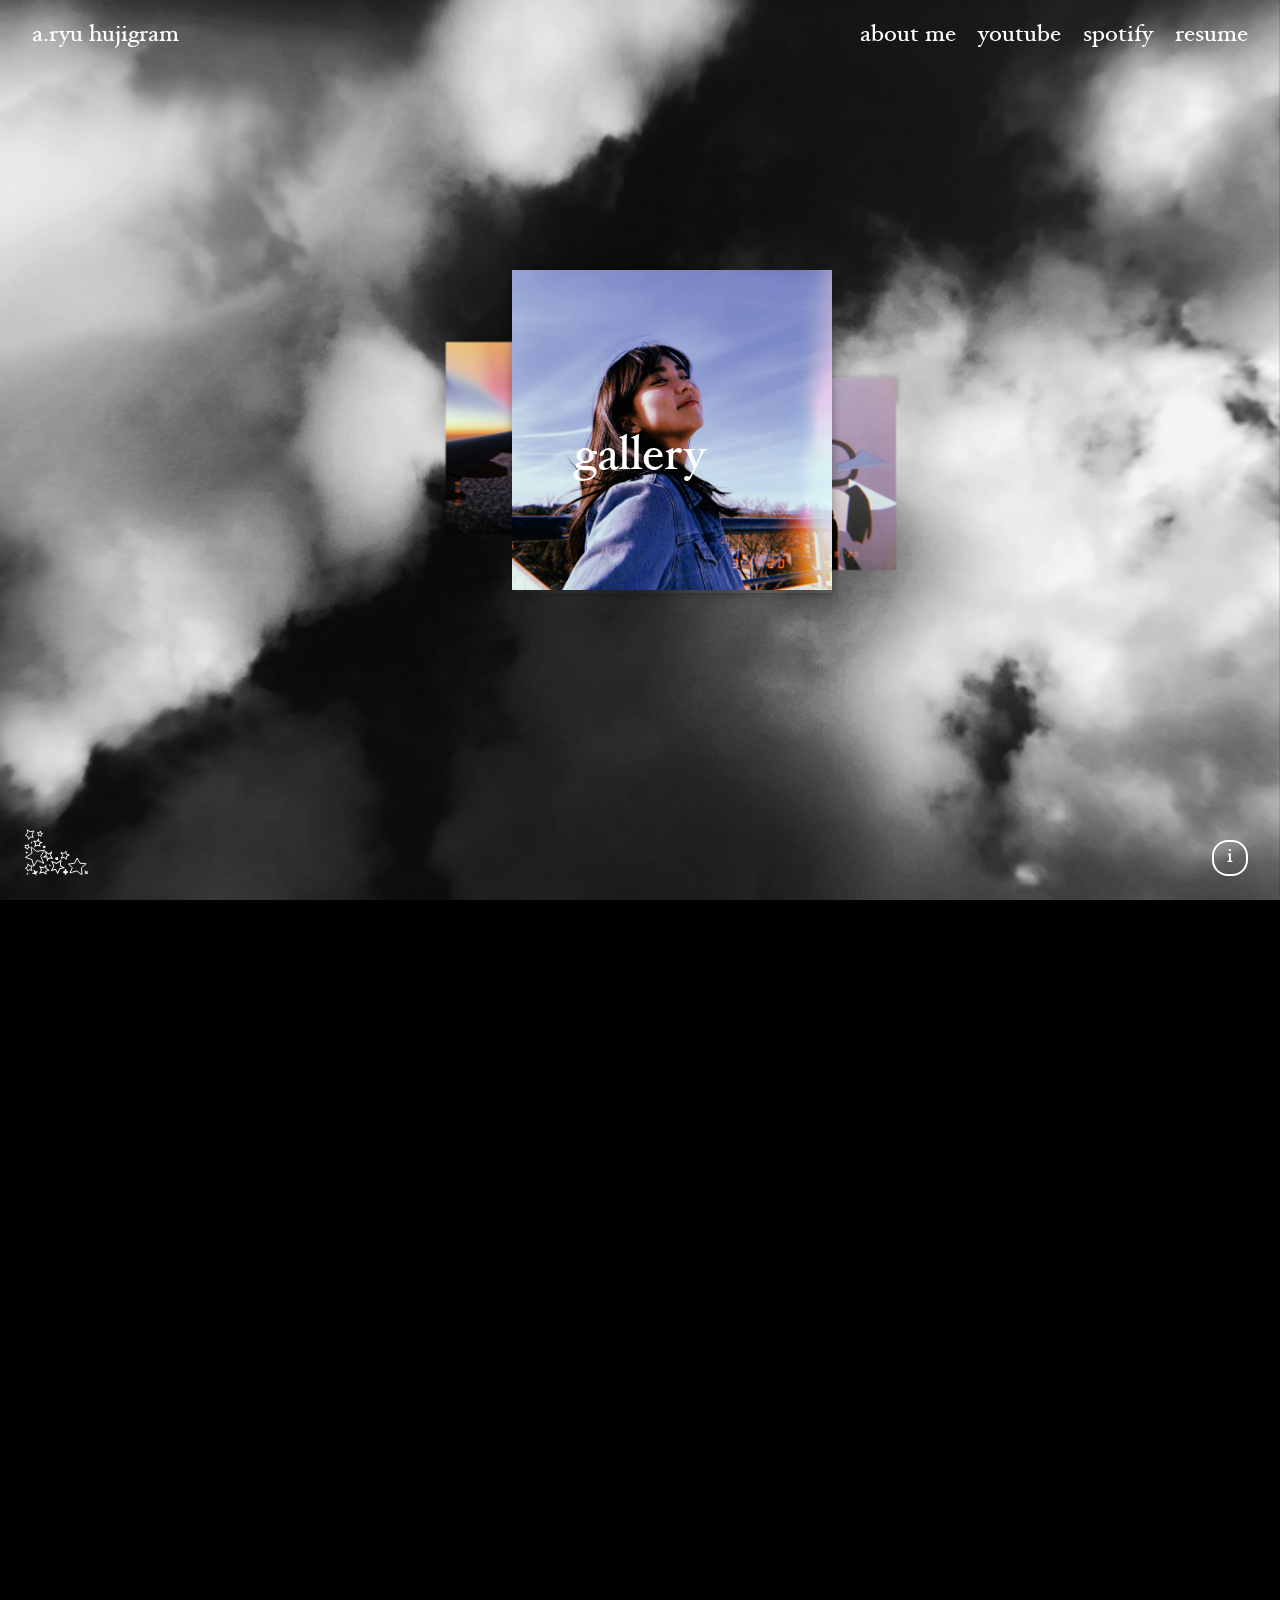
==== gallery.html @ 223b8233 "add all files" ====
<!DOCTYPE html>
<html lang="en">
<head>
    <title>gallery | hujigram by allison ryu</title>
    <!-- Global site tag (gtag.js) - Google Analytics -->
    <script async src="https://www.googletagmanager.com/gtag/js?id=UA-162291240-1"></script>
    <script>
      window.dataLayer = window.dataLayer || [];
      function gtag(){dataLayer.push(arguments);}
      gtag('js', new Date());

      gtag('config', 'UA-162291240-1');
    </script>
    <script src="https://ajax.googleapis.com/ajax/libs/jquery/3.4.1/jquery.min.js"></script>
    <link rel="stylesheet" href="Stylesheets/styles_gallery.css">
    <meta charset="utf-8" />
    <script src="https://ajax.googleapis.com/ajax/libs/jquery/3.4.1/jquery.min.js"></script>
    <meta content="width=device-width, initial-scale=1.0" name="viewport"/>
    
    
</head>
<body>
    <div class="title-block-wrap" id="title">
        <div class="title-block">gallery</div>
    </div>
    <div class="dark-bg-wrap1"></div>
    <div class="light-bg-wrap1"></div>
    <div class="menu-wrap">
        <div class="menu">
            <div>
                <a href="https://ar3wm.github.io" target="_blank">about me</a>
            </div>
            <div>
                <a href="https://www.youtube.com/channel/UCRMOziAh2paMa1pQdy3Xj4A" target="_blank" target="_blank">youtube</a>
            </div>
            <div>
                <a href="Images/Allison H Ryu Resume.pdf" target="_blank">resume</a>
            </div>
            <div>
                <a href="https://open.spotify.com/user/1270275029?si=pv2dX8YVRN6wfioHuTjerA" target="_blank">spotify</a>
            </div>
        </div>
    </div>
    <div class="scroller">scroll</div>
    <div class="nav-wrap-top">
        <div class="home"><a href="index.html">a.ryu hujigram</a></div>
        <div class="nav-toggle-wrap">
            <div class="nav-toggle rotate">✕</div>
        </div>
        <div class="nav-links">
            <span><a href="https://ar3wm.github.io" target="_blank">about me</a></span> 
            <span><a href="https://www.youtube.com/channel/UCRMOziAh2paMa1pQdy3Xj4A" target="_blank">youtube</a></span>
            <span><a href="https://open.spotify.com/user/1270275029?si=pv2dX8YVRN6wfioHuTjerA" target="_blank">spotify</a></span>
            <span><a href="Images/Allison H Ryu Resume.pdf" target="_blank">resume</a></span>
        </div>
    </div>
    <div class="nav-wrap-bottom">
        <div class="logo">
            <img src="huji/stars.svg">
        </div>
        <div class="info-wrap">
            <div class="info-icon">i</div>
            <div class="info-credits">
                hujigram base code by <a href="https://marcd.co" target="_blank">marcd</a> | else by allison ryu
            </div>
        </div>
    </div>

    <div id="main" class="content-wrap"> 
        <div class="content">
            <div class="photo" id="lmao4">
                <img src="huji/2020-03-23 15:09:22.438.jpg">
            </div>
            <div class="photo" id="lmao3">
                <img src="huji/IMG_9908.JPG">
            </div>
            <div class="photo" id="lmao2">
                <img src="huji/2020-04-12 00:31:49.528.jpg">
            </div>
            <div class="photo" id="lmao1">
                <img src="huji/2019-11-06 14:05:25.620.JPG">
            </div>
            <div class="photo" id="lmao1a">
                <img src="huji/2020-02-29 20:44:27.593.jpg">
            </div>
            <div class="photo" id="lmao">
                <img src="huji/IMG_9851.JPG">
            </div>
            <div class="photo" id="haha">
                <img src="huji/2020-02-15 16:21:48.721.jpg">
            </div>
            <div class="photo" id="richmond1">
                <div class="track-title hide-track track13"></div>
                <img src="huji/2020-01-25 17:44:06.777.JPG">
            </div>
            <div class="photo" id="img12a">
                <img src="huji/2020-02-22 20:15:43.824.jpg">
            </div>
            <div class="photo" id="img12">
                <div class="track-title hide-track track12"></div>
                <img src="huji/2019-12-28 07:32:03.674.jpg">
            </div>
            <div class="photo" id="img11a">
                <img src="huji/2020-04-01 20:06:08.849.jpg">
            </div>
            <div class="photo" id="img11">
                <div class="track-title hide-track track11"></div>
                <img src="huji/IMG_9921.JPG">
            </div>
            <div class="photo" id="img10a">
                <img src="huji/IMG_9859.JPG">
            </div>
            <div class="photo" id="img10">
                <div class="track-title hide-track track10"></div>
                <img src="huji/2020-02-23 15:24:36.950.jpg">
            </div>
            <div class="photo" id="img9">
                <div class="track-title hide-track track9"></div>
                <img src="huji/2020-04-12 00:32:01.411.jpg">
            </div>
            <div class="photo" id="img8a">
                <img src="huji/2019-12-05 21:04:36.145.jpg">
            </div>
            <div class="photo" id="img8">
                <div class="track-title hide-track track8"></div>
                <img src="huji/IMG_9917.JPG">
            </div>
            <div class="photo" id="img7">
                <div class="track-title hide-track track7"></div>
                <img src="huji/IMG_9920.JPG">
            </div>
            <div class="photo" id="img6a">
                <img src="huji/2020-02-18 18:15:46.173.jpg">
            </div>
            <div class="photo" id="img6">
                <div class="track-title hide-track track6"></div>
                <img src="huji/IMG_9796.JPG">
            </div>
            <div class="photo" id="img5">
                <img src="huji/2020-01-25 17:05:25.091.jpg">
            </div>
            <div class="photo" id="img5a">
                <div class="track-title hide-track track5"></div>
                <img src="huji/IMG_9876.JPG">
            </div>
            <div class="photo" id="img4a">
                <img src="huji/2020-02-01 07:21:33.247.jpg">
            </div>
            <div class="photo" id="img4">
                <div class="track-title hide-track track4"></div>
                <img src="huji/IMG_9903.JPG">
            </div>
            <div class="photo" id="img3a">
                <img src="huji/2020-01-25 17:03:28.948.jpg">
            </div>
            <div class="photo" id="img3">
                <img src="huji/IMG_9911.JPG">
                <div class="track-title hide-track track3"></div>
            </div>
            <div class="photo" id="img2a">
                <img src="huji/2020-04-01 15:30:17.931.jpg">
            </div>
            <div class="photo" id="img2">
                <div class="track-title hide-track track2"></div>
                <img src="huji/IMG_9919.JPG">
            </div>
            <div class="photo" id="img1">
                <div class="track-title hide-track track1"></div>
                <img src="huji/IMG_9954.JPG">
            </div>
        </div>
    </div>

</body>
</html>
<script src="Scripts/scripts_gallery.js"></script>
---- Stylesheets/styles_gallery.css ----
/* width */
/* ::-webkit-scrollbar {
    display: none!important;
  } */
  
  /* Track */
  ::-webkit-scrollbar-track {
    display: none;
  }
  
  /* Handle */
  ::-webkit-scrollbar-thumb {
    display: none;
  }
  
  /* Handle on hover */
  ::-webkit-scrollbar-thumb:hover {
    display: none;
  }
  *{
      box-sizing: border-box;
  }
  :focus{
      outline: none;
  }
  @font-face{
    font-family: hoefler;
    src: url(../Fonts/Hoefler-Text-Regular.woff);
  }
  html, body{
      font-size: 16px;
      font-family: hoefler, serif;
      transition: color 1s ease;
      color: white;
  /*
      text-size-adjust: 100%;
      -webkit-text-size-adjust: 100%;
      font-kerning: auto;
      -webkit-font-smoothing: antialiased;
      font-size: 16px;
      letter-spacing: .02rem;
      text-rendering: optimizeLegibility;
  */
  }
  body{
      width: 100vw;
      height: 100vh;
      overflow-y: scroll;
      overflow-x: hidden;
      background-color: black;
      margin: 0;
  }
  a{
      color: inherit;
      text-decoration: none;
  }
  a:hover, .enter-btn:hover, .nav-links:hover, .home:hover, .logo:hover, .info-wrap:hover{
      cursor: pointer;
  }
  .text-invert{
      color: black!important;
  }
  .star-wrap, .star-wrap2{
      width: 100vw;
      height: 100vh;
      position: fixed;
      left: 0;
      top: 0;
      overflow: hidden;
      perspective: 1000px;
      -webkit-perspective:1000px;
      -moz-perspective:1000px;
      -webkit-perspective-origin:50% 50%;
      -moz-perspective-origin:50% 50%;
      -moz-transform-style: preserve-3d;
      transition: .75s ease;
  }
  .star-wrap2{
      perspective: 10000px;
      -webkit-perspective: 10000px;
      -moz-perspective:400px;
  }
  .choose-one {
    width: 45rem;
    height: 3rem;
    position: fixed;
    top: calc(50% - 1rem);
    left: calc(50% - 22.5rem);
    opacity: 0;
    transition: opacity 1.5s ease;
    z-index: 999;
    text-align: center;
    transform: translateZ(0px);
  }
  .try-again {
    width: 45rem;
    height: 3rem;
    position: fixed;
    top: calc(50% - 1rem);
    left: calc(50% - 22.5rem);
    opacity: 0;
    transition: opacity 1.5s ease;
    z-index: 999;
    text-align: center;
    transform: translateZ(0px);
  }
  .content, .star-content, .star-content2 {
  /*
      -webkit-perspective-origin:50% 50%;
      -moz-perspective-origin:50% 50%;
  */
      -moz-transform-style: preserve-3d;
      transform-style: preserve-3d;
      position: absolute;
      width: 100%;
      height: 100%;
      left: 0;
      top: 0;
      
  }
  .content-wrap{
      width: 100vw;
      height: 100vh;
      position: fixed;
      left: 0;
      top: 0;
      overflow: hidden;
      perspective: 2000px;
      -webkit-perspective:2000px;
      -moz-perspective:2000px;
      -webkit-perspective-origin:50% 50%;
      -moz-perspective-origin:50% 50%;
      -moz-transform-style: preserve-3d;
      transition: .75s ease;
  }
  
  .photo {
  /*    border: 1px solid black;*/
      box-shadow: 0px 0px 12px 3px rgba(0, 0, 0, .25);
      opacity: 1;
      transition: opacity .5s ease;
      position: absolute;
  }

  .photo img{
      height: 30rem;
      
  }
  #img1{
      left: 35vw;
      top: 20vh;
      transform: translateZ(20000px);
  }
  #img2{
      height: 3rem;
      left: 12vw;
      top: 20vh;
      transform: translateZ(19000px);
  }
  #img2a{
    height: 4rem;
    right: 0vw;
    top: 30vh;
    transform: translateZ(19000px);
  }
  #img3{
      left: 28vw;
      top: 20vh;
      transform: translateZ(18000px);
  }
  #img3a{
    right: 2vw;
    top: 39vh;
    transform: translateZ(18500px);
  }
  #img4{
      height: 3rem;
      left: 9vw;
      top: 20vh;
      transform: translateZ(17000px);
  }
  #img4a{
    height: 2rem;
    right: 14vw;
    top: 20vh;
    transform: translateZ(16500px);
}
  #img5{
      left: 16vw;
      top: 20vh;
      transform: translateZ(16000px);
  }
  #img5a{
    right: 27vw;
    top: 16vh;
    transform: translateZ(16000px);
  }
  #img6{
      left: 12vw;
      top: 20vh;
      transform: translateZ(15000px);
  }
  #img6a{
    right: 3vw;
    top: 37vh;
    transform: translateZ(15000px);
  }
  #img7{
      left: 28vw;
      top: 20vh;
      transform: translateZ(14000px);
  }
  #img8{
      left: 18vw;
      top: 20vh;
      transform: translateZ(13000px);
  }
  #img8a{
    right: 5vw;
    top: 14vh;
    transform: translateZ(13000px);
  }
  #img9{
      left: 28vw;
      top: 20vh;
      transform: translateZ(12000px);
  }
  #img10{
      left: 12vw;
      top: 20vh;
      transform: translateZ(11000px);
  }
  #img10a{
    height: 4rem;
    right: 19vw;
    top: 30vh;
    transform: translateZ(11000px);
  }
  #img11{
      right: 2vw;
      top: 20vh;
      transform: translateZ(10000px);
  }
  #img11a{
    left: 26vw;
    top: 17vh;
    transform: translateZ(10000px);
  }
  #img12{
      left: 6vw;
      top: 20vh;
      transform: translateZ(9000px);
  }
  #img12a{
    right: 2vw;
    top: 24vh;
    transform: translateZ(9000px);
  }
  #richmond1{
      left: 15vw;
      top: 20vh;
      transform: translateZ(8000px);
  }
  #haha{
      left: 28vw;
      top: 20vh;
      transform: translateZ(7000px);
  }
  #lmao{
    right: 28vw;
    top: 20vh;
    transform: translateZ(6000px);
  }
  #lmao1a{
    left: 18vw;
    top: 10vh;
    transform: translateZ(6000px);
  }
  #lmao1{
    right: 31vw;
    top: 30vh;
    transform: translateZ(5000px);
  }
  #lmao2{
    left: 17vw;
    top: 17vh;
    transform: translateZ(4000px);
  }
  #lmao3{
    left: 22vw;
    top: 20vh;
    transform: translateZ(3000px);
  }
  #lmao4{
    height: 10rem;
    right: 12vw;
    top: 20vh;
    transform: translateZ(2000px);
  }
  .ui-wrapper{
      width: auto!important;
  }
  .scroller{
      position: fixed;
      bottom: 1.5rem;
      left: calc(50vw - 5rem);
      width: 10rem;
      text-align: center;
      font-size: 1rem;
      opacity: 0;
      transition: opacity 1s ease;
  }
  .blink-1 {
      -webkit-animation: blink-1 3s infinite both;
              animation: blink-1 3s infinite both;
  }
  @-webkit-keyframes blink-1 {
    0%,
    50%,
    100% {
      opacity: 1;
    }
    25%,
    75% {
      opacity: 0;
    }
  }
  @keyframes blink-1 {
    0%,
    50%,
    100% {
      opacity: 1;
    }
    25%,
    75% {
      opacity: 0;
    }
  }
  .glow {
  /*
      -webkit-animation: glow 6s infinite both;
              animation: glow 6s infinite both;
  */
  }
  @-webkit-keyframes glow {
    0%,
    50%,
    100% {
      filter: blur(2px);
    }
    25%,
    75% {
      filter: blur(4px);
    }
  }
  @keyframes glow {
    0%,
    50%,
    100% {
      filter: blur(2px);
    }
    25%,
    75% {
      filter: blur(4px);
    }
  }
  .home, .nav-links{
      position: fixed; 
      top: 1.5rem;
      z-index: 9;
      font-size: 1.5rem;
      display: none;
  }
  .home{
      left: 2rem;
  }
  .menu-wrap{
      position: fixed;
      left: 0;
      top: 0;
      z-index: 9999;
      width: 100vw;
      height: 100vh;
      display: none;
      align-items: center;
      justify-content: center;
      flex-direction: column;
      backdrop-filter: blur(6px);
      -webkit-backdrop-filter: blur(6px);
      background: rgba(0,0,0,.5);
  }
  .menu{
      text-align: center;
      font-size: 4rem;
  }
  .menu div{
      margin-top: 1rem;
  }
  .menu div:first-child{
      margin-top: 0;
  }
  .menu-credits{
      position: fixed;
      bottom: 2.5rem;
      left: 0;
      width: 100%;
      text-align: center;
      font-size: .925rem;
      display: inline-block;
  }
  .menu-credits a{
      display: inline-block;
  }
  .menu div:nth-child(4){
      margin-top: 3rem;
  }
  @media screen and (min-width : 900px){
      .nav-toggle-wrap{
          display: none!important
      }
  }
  .nav-toggle-wrap{
      position: fixed;
      display: none;
      font-size: 1.5rem;
      right: 2rem;
      top: 2.5rem;
      z-index: 99991;
      width: 1.5rem;
      height: 1.5rem;
      align-items: center;
      justify-content: center;
  }
  .nav-toggle-wrap:hover{
      cursor: pointer;
  }
  .nav-toggle{
      transition: transform .2s ease;
  }
  .rotate{
      transform-origin: center;
      transform: rotate(135deg);
      -webkit-transform: rotate(135deg);
      margin-top: -.25rem
  }
  .nav-links{
      right: 2rem;
  }
  .logo, .info-wrap{
      position: fixed; 
      bottom: 1.5rem;
      z-index: 9;
      font-size: 2rem;
      display: none;
  }
  .logo img{
      height: 100%;
      max-height: 3rem;
  }
  .logo{
      left: 1.5rem;
      width: 4rem;
      height: 3rem;
  }
  .info-wrap{
      right: 2rem;
      opacity: .8;
  }
  .nav-links a{
      text-decoration: none;
      transition: .2s ease;
  }
  a:hover{
      filter: blur(2px)
  }
  .nav-links span{
      margin-left: 1rem;
  }
  .nav-links span:first-child{
      margin-left: 0rem;
  }
  .title-block-wrap{
      width: 45rem;
      height: 3rem;
      position: fixed;
      top: calc(50% - 1rem);
      left: calc(50% - 22.5rem);
      opacity: 0;
      transition: opacity 1.5s ease;
      z-index: 999;
      text-align: center;
      transform: translateZ(0px);
  }
  .cover{
      width: auto;
      height: auto;
      position: fixed;
      left: calc(50% - 24rem);
      top: 50%;
      transform: translateY(-50%);
      -webkit-transform: translateY(-50%);
      opacity: 0;
      transition: opacity 1s ease;
  }
  .cover img{
      max-height: 48rem;
      max-width: auto;
  }
  .enter-btn{
      font-size: 1.25rem;
      margin-top: 2rem;
  }
  .choices, .choices2 {
      font-size: 2rem;
      margin-top: 2rem;
  }
  .loading{
      font-size: 1rem;
      width:3.75rem;
      white-space: nowrap;
      margin: auto;
      margin-top: 2rem;
      font-size: 1.25rem;
  }
  .loading:after {
    overflow: hidden;
    display: inline-block;
    vertical-align: bottom;
    -webkit-animation: ellipsis steps(4,end) 900ms infinite;      
    animation: ellipsis steps(4,end) 900ms infinite;
    content: "\2026";
    width: 0px;
  }
  
  @keyframes ellipsis {
    to {
      width: 1em;    
    }
  }
  
  @-webkit-keyframes ellipsis {
    to {
      width: 1em;    
    }
  }
  .enter-btn{
      display: none;
  }
  .video-bg-wrap{
      width: 100vw;
      height: 100vh;
      position: fixed;
      left: 0;
      top: 0;
      opacity: 1;
      transition: opacity 1s ease;
  }
  .video-bg{
      position: absolute;
      top: 0;
      left: 0;
      min-width: 100%;
      min-height: 100%;
      width: auto;
      height: auto;
  }
  .video-bg-wrap{
      z-index: -2;
  }
  .dark-bg-wrap1{
      background-image: url("../huji/BEBD1C99-E358-4F39-850C-B3CF41C1BC3B.JPG");
  }
  .dark-bg-wrap2{
      background-image: url("../huji/BEBD1C99-E358-4F39-850C-B3CF41C1BC3B.JPG");
      animation: noise 20s steps(10) infinite;
  }
  .light-bg-wrap1{
      background-image: url("../huji/D601EE7C-62E9-4620-8859-6D2C4FDF5B90.JPG");
      
  }
  .light-bg-wrap2{
      background-image: url("../huji/D601EE7C-62E9-4620-8859-6D2C4FDF5B90.JPG");
      opacity: .5;
      animation: noise 10s steps(10) infinite;
      opacity: 0;
      transition: opacity 1s ease;
  }
  .lighten{
      opacity: 1!important;;
  }
  .dark-bg-wrap1, .dark-bg-wrap2, .light-bg-wrap1, .light-bg-wrap2{
      width: 100vw;
      height: 100vh;
      position: fixed;
      left: 0;
      top: 0;
      transition: opacity 1s ease;
      background-size: cover;
      background-position: center;
      z-index: -9;
      opacity: 0;
      transition: opacity 1s ease;
  }
  .dark-bg-wrap2, .light-bg-wrap2{
      width: 125vw;
      height: 125vh;
      left: -10vw;
      top: -10vh;
  }
  @keyframes noise {
    0%, 100% { transform:translate(0, 0) }
    10% { transform:translate(-5%, -8%) }
    20% { transform:translate(-6%, 5%) }
    30% { transform:translate(5%, -3%) }
    40% { transform:translate(-5%, 1%) }
    50% { transform:translate(-7%, 5%) }
    60% { transform:translate(8%, 0%) }
    70% { transform:translate(0%, 6%) }
    80% { transform:translate(3%, 3%) }
    90% { transform:translate(-5%, 5%) }
  }
  .trans{
      opacity: 0;
  }
  .title-block{
      font-size: 3rem;
  }
  .info-wrap{
      width: 2rem;
      height: 2rem;
      border-radius: 1rem;
      border: 2px solid white;
      text-align: center;
      display: flex;
      justify-content: center;
      align-items: center;
      transition: 1s ease;
      font-size: 1.25rem;
      opacity: 0;
  }
  .info-icon{
      
  }
  .info-credits{
      white-space: nowrap;
      display: none;
      font-size: .875rem;
  }
  .info-credits a, .menu-credits a{
      border-bottom: 1px solid white;
  }
  .show-credits{
      width: 19rem;
  }
  .invert-border{
      border: 3px solid black;
  }
  .title1, .title2, .title3{
      position: absolute;
      font-size: 3rem;
      z-index: 99;
  }
  .title1{
      left: 43%;
      top: 45%;
  }
  .title2{
      left: calc(43% + 8rem);
      top: 45%;
  }
  .title3{
      left: calc(43% + 15.25rem);
      top: 45%;
  }

      
  /*    transition: .5s ease;*/
      
  /* } */

  .html, body{
  }
  .mouseDown{
      cursor: grabbing;
  }
  .pass-wrap{
      position: fixed;
      top: 0;
      left: 0;
      width: 100vw;
      height: 100vh;
      background-color: black;
      z-index: 99999;
      display: flex;
      flex-direction: column;
      justify-content: center;
      align-items: center;
  }
  .pass-frame{
      width: 100vw;
      height: 100vh;
      position: fixed;
      left: 0;
      top: 0;
      
  }
  .pass button{
      color: white;
      border: none;
      background: black;
  }
  .pass input {
      font-family: arial;
      color: white; 
      border: 1px solid white;
      background: none;
      height: 2rem;
      width: 15rem;
      padding: 0rem .5rem;
  }
  @media screen and (max-width : 900px){
      .photo, .star{
          transition: opacity .5s ease, transform .5s ease;
      }
      .home{
          left: 0rem;
          width: 50%;
          margin-left: 25%;
          text-align: center;
          font-size: 1.5rem;
          top: 2.5rem;
      }
      html, body{
          font-size: 14px;
      }
      .title-block{
          font-size: 2rem;
      }
      .nav-links{
          font-size: 1.25rem;
          display: none!important;
      }
      .nav-links span{
          margin-left: .5rem;
      }
      .info-wrap{
          display: none!important;
      }
      .logo {
          left: 0rem;
          width: 100vw;
          height: 2.5rem;
          text-align: center;
      }
      .scroller{
          bottom: 6.5rem;
          left: calc(50vw - 5rem);
          width: 10rem;
          text-align: center;
          font-size: 1.5rem;
          opacity: 0;
          transition: opacity 1s ease;
      }
      .enter-btn{
          font-size: 1.25rem;
      }
      .content{
          transform: translateZ(0px);
          position: absolute;
      }
      /* #img1{
          height: 20rem;
          left: 25vw;
          top: 20vh;
          transform: translateZ(16000px);
      }
      #img2{
          height: 16rem;
          right: 15vw;
          top: 20vh;
          transform: translateZ(15000px);
      }
      #img3{
          height: 15rem;
          right: 30vw;
          bottom: 20vh;
          transform: translateZ(14000px);
      }
      #img4{
          height: 14rem;
          left: 14vw;
          top: 40vh;
          transform: translateZ(13000px);
      }
      #img5{
          height: 8rem;
          right: 15vw;
          top: 35vh;
          transform: translateZ(12000px);
      }
      #img6{
          height: 10rem;
          left: 20vw;
          top: 40vh;
          transform: translateZ(11000px);
      }
      #img7{
          height: 20rem;
          right: 5vw;
          top: 50vh;
          transform: translateZ(10000px);
      }
      #img8{
          height: 10rem;
          left: 25vw;
          top: 35vh;
          transform: translateZ(9000px);
      }
      #img9{
          height: 15rem;
          left: 50vw;
          bottom: 20vh;
          transform: translateZ(8000px);
      }
      #img10{
          height: 16rem;
          right: 15vw;
          top: 25vh;
          transform: translateZ(7000px);
      }
      #img11{
          height: 6rem;
          right: 45vw;
          top: 50vh;
          transform: translateZ(6000px);
      }
      #img12{
          height: 10rem;
          right: 15vw;
          top: 35vh;
          transform: translateZ(5000px);
      }
      #richmond1{
          height: 18rem;
          left: 30vw;
          bottom: 15vh;
          transform: translateZ(4000px);
      } */
  }
  @media screen and (min-width : 2000px){
      html, body{
          font-size: 24px;
      }
  }

  *,
*::after,
*::before {
  margin: 0;
  padding: 0;
  box-sizing: inherit;
}
/* 
html {
  box-sizing: border-box;
  font-size: 62.5%; 
}

body {
  font-family: "Nunito", sans-serif;
  color: #333;
  font-weight: 300;
  line-height: 1.6; 
} */

.container {
    /* position: fixed; */
  width: 80%;
  height: 100%;
  margin: 2rem auto; 
    top: 10rem;
}

.gallery {
  display: grid;
  grid-template-columns: repeat(3, 1fr);
  /* grid-template-rows: repeat(, 5vw); */
  grid-gap: 1.5rem; 
}

.gallery__img {
  width: 100%;
  height: 100%;
  object-fit: cover;
  display: block; 
}

/* .gallery__item--1 {
  grid-column-start: 1;
  grid-column-end: 4;
  grid-row-start: 1;
  grid-row-end: 4;

}

.gallery__item--2 {
  grid-column-start: 4;
  grid-column-end: 7;
  grid-row-start: 1;
  grid-row-end: 4;

}

.gallery__item--3 {
  grid-column-start: 7;
  grid-column-end: 10;
  grid-row-start: 1;
  grid-row-end: 4;

}

.gallery__item--4 {
  grid-column-start: 1;
  grid-column-end: 4;
  grid-row-start: 4;
  grid-row-end: 7;

}

.gallery__item--5 {
  grid-column-start: 4;
  grid-column-end: 7;
  grid-row-start: 4;
  grid-row-end: 7;

}

.gallery__item--6 {
  grid-column-start: 7;
  grid-column-end: 10;
  grid-row-start: 4;
  grid-row-end: 7;

} */
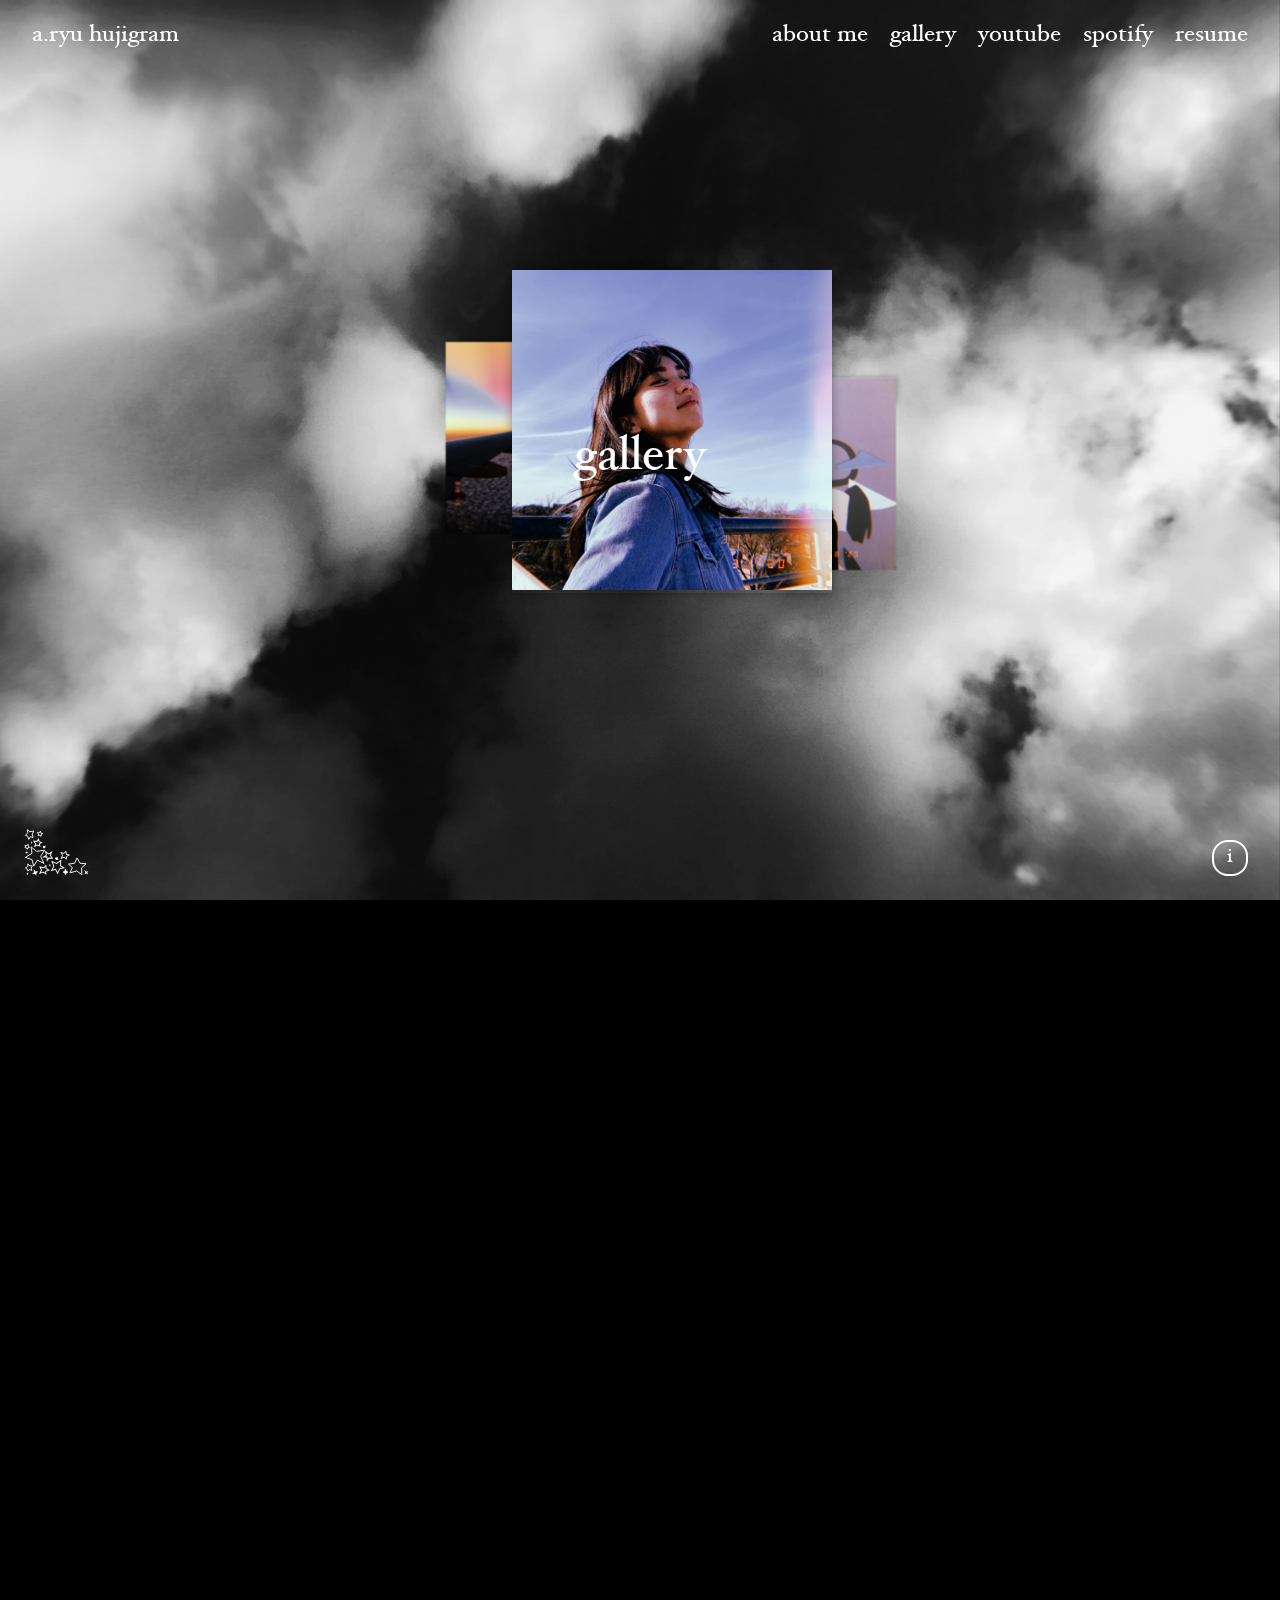
==== commit ee044fc0: "added gallery to navbar" ====
--- a/gallery.html
+++ b/gallery.html
@@ -31,6 +31,9 @@
                 <a href="https://ar3wm.github.io" target="_blank">about me</a>
             </div>
             <div>
+                <a href="gallery.html" target="_blank">gallery</a>
+            </div>
+            <div>
                 <a href="https://www.youtube.com/channel/UCRMOziAh2paMa1pQdy3Xj4A" target="_blank" target="_blank">youtube</a>
             </div>
             <div>
@@ -49,6 +52,7 @@
         </div>
         <div class="nav-links">
             <span><a href="https://ar3wm.github.io" target="_blank">about me</a></span> 
+            <span><a href="gallery.html" target="_blank">gallery</a></span>
             <span><a href="https://www.youtube.com/channel/UCRMOziAh2paMa1pQdy3Xj4A" target="_blank">youtube</a></span>
             <span><a href="https://open.spotify.com/user/1270275029?si=pv2dX8YVRN6wfioHuTjerA" target="_blank">spotify</a></span>
             <span><a href="Images/Allison H Ryu Resume.pdf" target="_blank">resume</a></span>
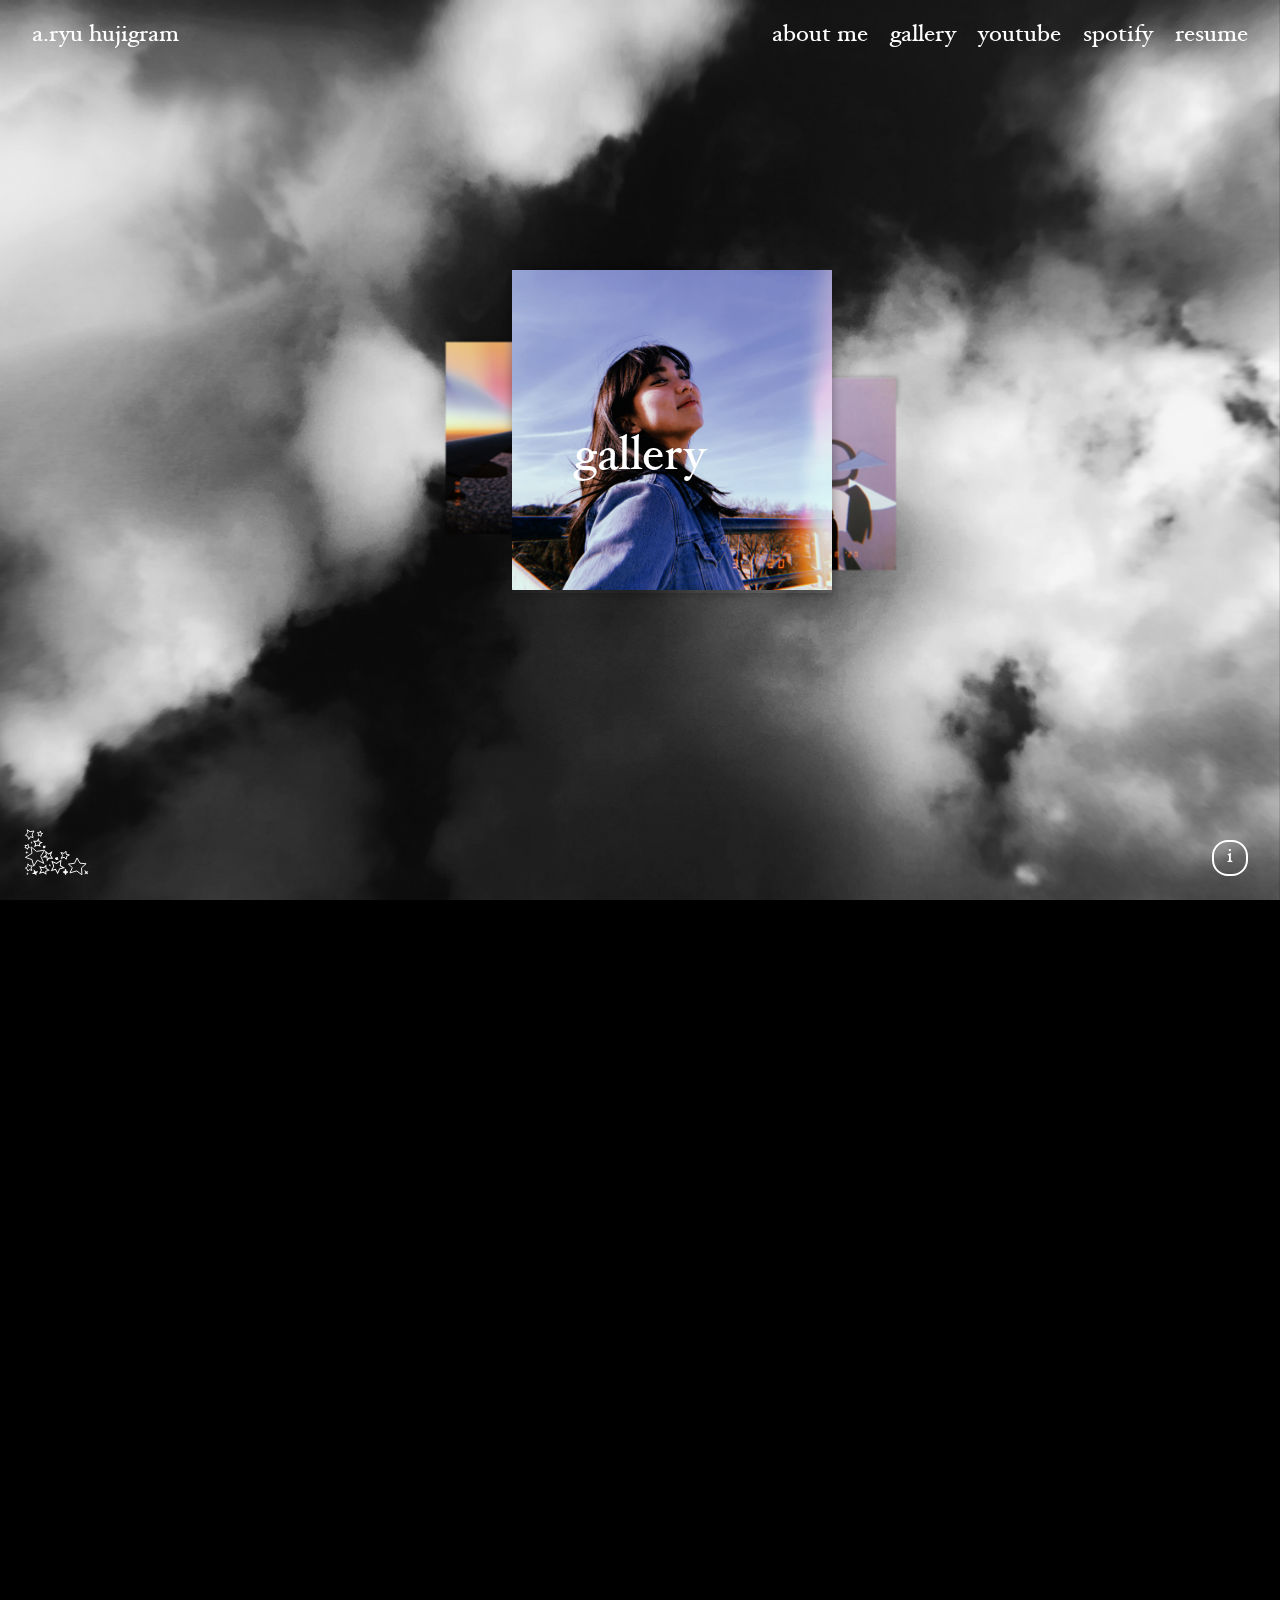
==== commit ff02d0ae: "fixed resume link on the gallery page" ====
--- a/gallery.html
+++ b/gallery.html
@@ -37,7 +37,7 @@
                 <a href="https://www.youtube.com/channel/UCRMOziAh2paMa1pQdy3Xj4A" target="_blank" target="_blank">youtube</a>
             </div>
             <div>
-                <a href="Images/Allison H Ryu Resume.pdf" target="_blank">resume</a>
+                <a href="Allison H Ryu Resume.pdf" target="_blank">resume</a>
             </div>
             <div>
                 <a href="https://open.spotify.com/user/1270275029?si=pv2dX8YVRN6wfioHuTjerA" target="_blank">spotify</a>
@@ -55,7 +55,7 @@
             <span><a href="gallery.html" target="_blank">gallery</a></span>
             <span><a href="https://www.youtube.com/channel/UCRMOziAh2paMa1pQdy3Xj4A" target="_blank">youtube</a></span>
             <span><a href="https://open.spotify.com/user/1270275029?si=pv2dX8YVRN6wfioHuTjerA" target="_blank">spotify</a></span>
-            <span><a href="Images/Allison H Ryu Resume.pdf" target="_blank">resume</a></span>
+            <span><a href="Allison H Ryu Resume.pdf" target="_blank">resume</a></span>
         </div>
     </div>
     <div class="nav-wrap-bottom">
